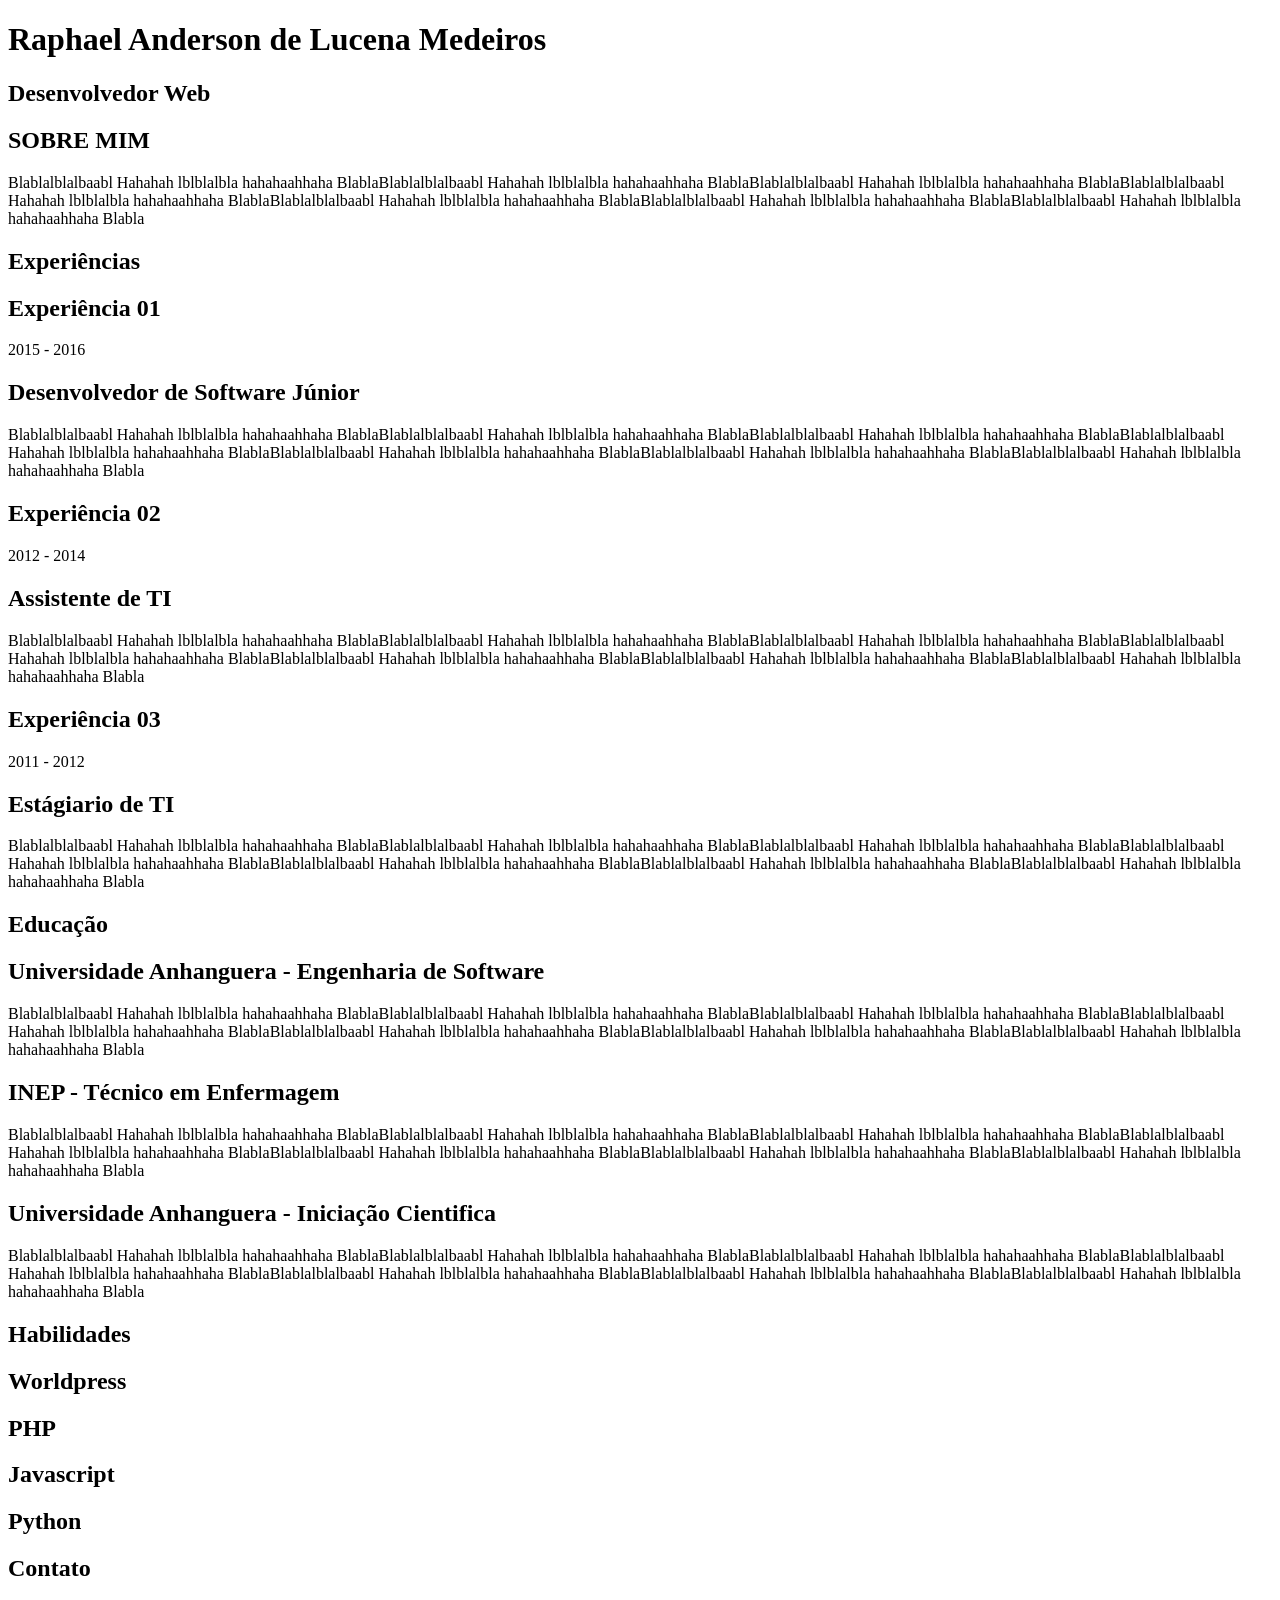
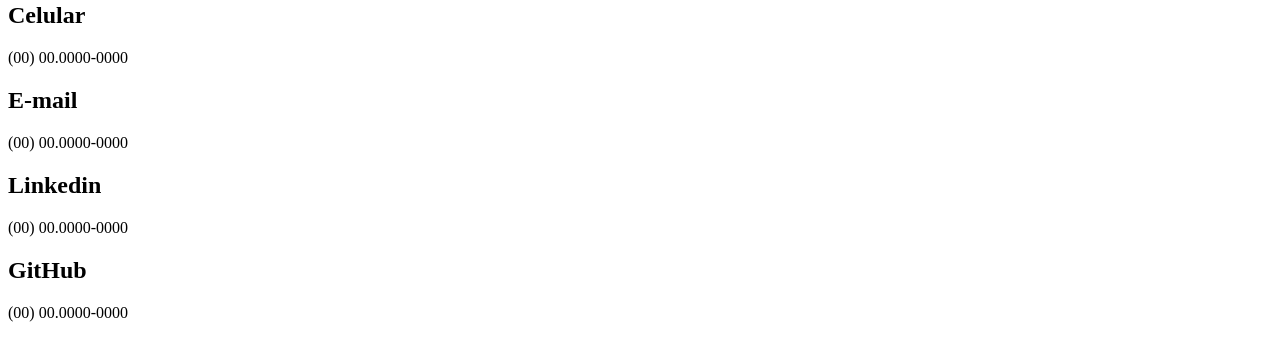
==== portifolio/index.html @ 4e3478a2 "Style Teste" ====
<!DOCTYPE html>
<html lang="pt">
<head>
    <meta charset="UTF-8">
    <meta name="viewport" content="width=device-width, initial-scale=1.0">
    <title>Currículo</title>
    <link rel="stylesheet" href="/style.css">
    <link rel="preconnect" href="https://fonts.googleapis.com">
    <link rel="preconnect" href="https://fonts.gstatic.com" crossorigin>
    <link href="https://fonts.googleapis.com/css2?family=Oswald:wght@300;@400;@500;@700&display=swap" rel="stylesheet">
</head>
<body>

    <div class="container">
        <div class="h-name">
            <h1>Raphael Anderson de Lucena Medeiros</h1>
            <h2>Desenvolvedor Web</h2>
        </div>

        <div class="h-sobre">
            <div class="h-title-sobre">
                <h2>SOBRE MIM</h2>

            </div>
            <div class="w-100">
                <p class="paragraf">Blablalblalbaabl  Hahahah lblblalbla  hahahaahhaha BlablaBlablalblalbaabl  Hahahah lblblalbla  hahahaahhaha BlablaBlablalblalbaabl  Hahahah lblblalbla  hahahaahhaha BlablaBlablalblalbaabl  Hahahah lblblalbla  hahahaahhaha BlablaBlablalblalbaabl  Hahahah lblblalbla  hahahaahhaha BlablaBlablalblalbaabl  Hahahah lblblalbla  hahahaahhaha BlablaBlablalblalbaabl  Hahahah lblblalbla  hahahaahhaha Blabla</p>
            </div>
        </div>

        <div class="h-experiencia">
            <div class="h-title-experiencia">
                <h2>Experiências</h2>
            </div>
            <div class="h-itens">

                <div class="item">
                    <div class="work">
                        <h2>Experiência 01</h2>
                        <p>2015 - 2016</p>
                    </div>
                    <div class="description">
                        <h2>Desenvolvedor de Software Júnior</h2>
                        <p>
                            Blablalblalbaabl  Hahahah lblblalbla  hahahaahhaha BlablaBlablalblalbaabl  Hahahah lblblalbla  hahahaahhaha BlablaBlablalblalbaabl  Hahahah lblblalbla  hahahaahhaha BlablaBlablalblalbaabl  Hahahah lblblalbla  hahahaahhaha BlablaBlablalblalbaabl  Hahahah lblblalbla  hahahaahhaha BlablaBlablalblalbaabl  Hahahah lblblalbla  hahahaahhaha BlablaBlablalblalbaabl  Hahahah lblblalbla  hahahaahhaha Blabla
                        </p>
                    </div>
                </div>

                <div class="item">
                    <div class="work">
                        <h2>Experiência 02</h2>
                        <p>2012 - 2014</p>
                    </div>
                    <div class="description">
                        <h2>Assistente de TI</h2>
                        <p>
                            Blablalblalbaabl  Hahahah lblblalbla  hahahaahhaha BlablaBlablalblalbaabl  Hahahah lblblalbla  hahahaahhaha BlablaBlablalblalbaabl  Hahahah lblblalbla  hahahaahhaha BlablaBlablalblalbaabl  Hahahah lblblalbla  hahahaahhaha BlablaBlablalblalbaabl  Hahahah lblblalbla  hahahaahhaha BlablaBlablalblalbaabl  Hahahah lblblalbla  hahahaahhaha BlablaBlablalblalbaabl  Hahahah lblblalbla  hahahaahhaha Blabla
                        </p>
                    </div>
                </div>

                <div class="item">
                    <div class="work">
                        <h2>Experiência 03</h2>
                        <p>2011 - 2012</p>
                    </div>
                    <div class="description">
                        <h2>Estágiario de TI</h2>
                        <p>
                            Blablalblalbaabl  Hahahah lblblalbla  hahahaahhaha BlablaBlablalblalbaabl  Hahahah lblblalbla  hahahaahhaha BlablaBlablalblalbaabl  Hahahah lblblalbla  hahahaahhaha BlablaBlablalblalbaabl  Hahahah lblblalbla  hahahaahhaha BlablaBlablalblalbaabl  Hahahah lblblalbla  hahahaahhaha BlablaBlablalblalbaabl  Hahahah lblblalbla  hahahaahhaha BlablaBlablalblalbaabl  Hahahah lblblalbla  hahahaahhaha Blabla
                        </p>
                    </div>
                </div>
            </div>
        </div>

        <div class="h-educacao">
            <div class="h-title-educacao">
                <h2>Educação</h2>
            </div>
            
            <div class="item">
                <div class="w-100 title">
                    <h2>Universidade Anhanguera - <span>Engenharia de Software</span></h2>
                </div>
                <p>Blablalblalbaabl  Hahahah lblblalbla  hahahaahhaha BlablaBlablalblalbaabl  Hahahah lblblalbla  hahahaahhaha BlablaBlablalblalbaabl  Hahahah lblblalbla  hahahaahhaha BlablaBlablalblalbaabl  Hahahah lblblalbla  hahahaahhaha BlablaBlablalblalbaabl  Hahahah lblblalbla  hahahaahhaha BlablaBlablalblalbaabl  Hahahah lblblalbla  hahahaahhaha BlablaBlablalblalbaabl  Hahahah lblblalbla  hahahaahhaha Blabla</p>
            </div>

            <div class="item">
                <div class="w-100 title">
                    <h2>INEP - <span>Técnico em Enfermagem</span></h2>
                </div>
                <p>Blablalblalbaabl  Hahahah lblblalbla  hahahaahhaha BlablaBlablalblalbaabl  Hahahah lblblalbla  hahahaahhaha BlablaBlablalblalbaabl  Hahahah lblblalbla  hahahaahhaha BlablaBlablalblalbaabl  Hahahah lblblalbla  hahahaahhaha BlablaBlablalblalbaabl  Hahahah lblblalbla  hahahaahhaha BlablaBlablalblalbaabl  Hahahah lblblalbla  hahahaahhaha BlablaBlablalblalbaabl  Hahahah lblblalbla  hahahaahhaha Blabla</p>
            </div>

            <div class="item">
                <div class="w-100 title">
                    <h2>Universidade Anhanguera - <span>Iniciação Cientifica</span></h2>
                </div>
                <p>Blablalblalbaabl  Hahahah lblblalbla  hahahaahhaha BlablaBlablalblalbaabl  Hahahah lblblalbla  hahahaahhaha BlablaBlablalblalbaabl  Hahahah lblblalbla  hahahaahhaha BlablaBlablalblalbaabl  Hahahah lblblalbla  hahahaahhaha BlablaBlablalblalbaabl  Hahahah lblblalbla  hahahaahhaha BlablaBlablalblalbaabl  Hahahah lblblalbla  hahahaahhaha BlablaBlablalblalbaabl  Hahahah lblblalbla  hahahaahhaha Blabla</p>
            </div>
        </div>

        <div class="h-habilidades">
            <div class="h-title-habilidades">
                <h2>Habilidades</h2>
            </div>

            <div class="item">
                <div class="title">
                    <h2>Worldpress</h2>
                </div>
                <div class="icon">
                    <div class="percentual-10"></div>
                </div>
            </div>

            <div class="item">
                <div class="title">
                    <h2>PHP</h2>
                </div>
                <div class="icon">
                    <div class="percentual-80"></div>
                </div>
            </div>

            <div class="item">
                <div class="title">
                    <h2>Javascript</h2>
                </div>
                <div class="icon">
                    <div class="percentual-100"></div>
                </div>
            </div>

            <div class="item">
                <div class="title">
                    <h2>Python</h2>
                </div>
                <div class="icon">
                    <div class="percentual-50"></div>
                </div>
            </div>
        </div>

        <div class="h-contato">
            <div class="h-title-contato">
                <h2>Contato</h2>
            </div>
            <div class="w-100 item">
                <h2>Celular</h2>
                <p>(00) 00.0000-0000</p>
            </div>
            <div class="w-100 item">
                <h2>E-mail</h2>
                <p>(00) 00.0000-0000</p>
            </div>
            <div class="w-100 item">
                <h2>Linkedin</h2>
                <p>(00) 00.0000-0000</p>
            </div>
            <div class="w-100 item">
                <h2>GitHub</h2>
                <p>(00) 00.0000-0000</p>
            </div>
        </div>
    </div>
    
    <footer></footer>
    
</body>
</html>
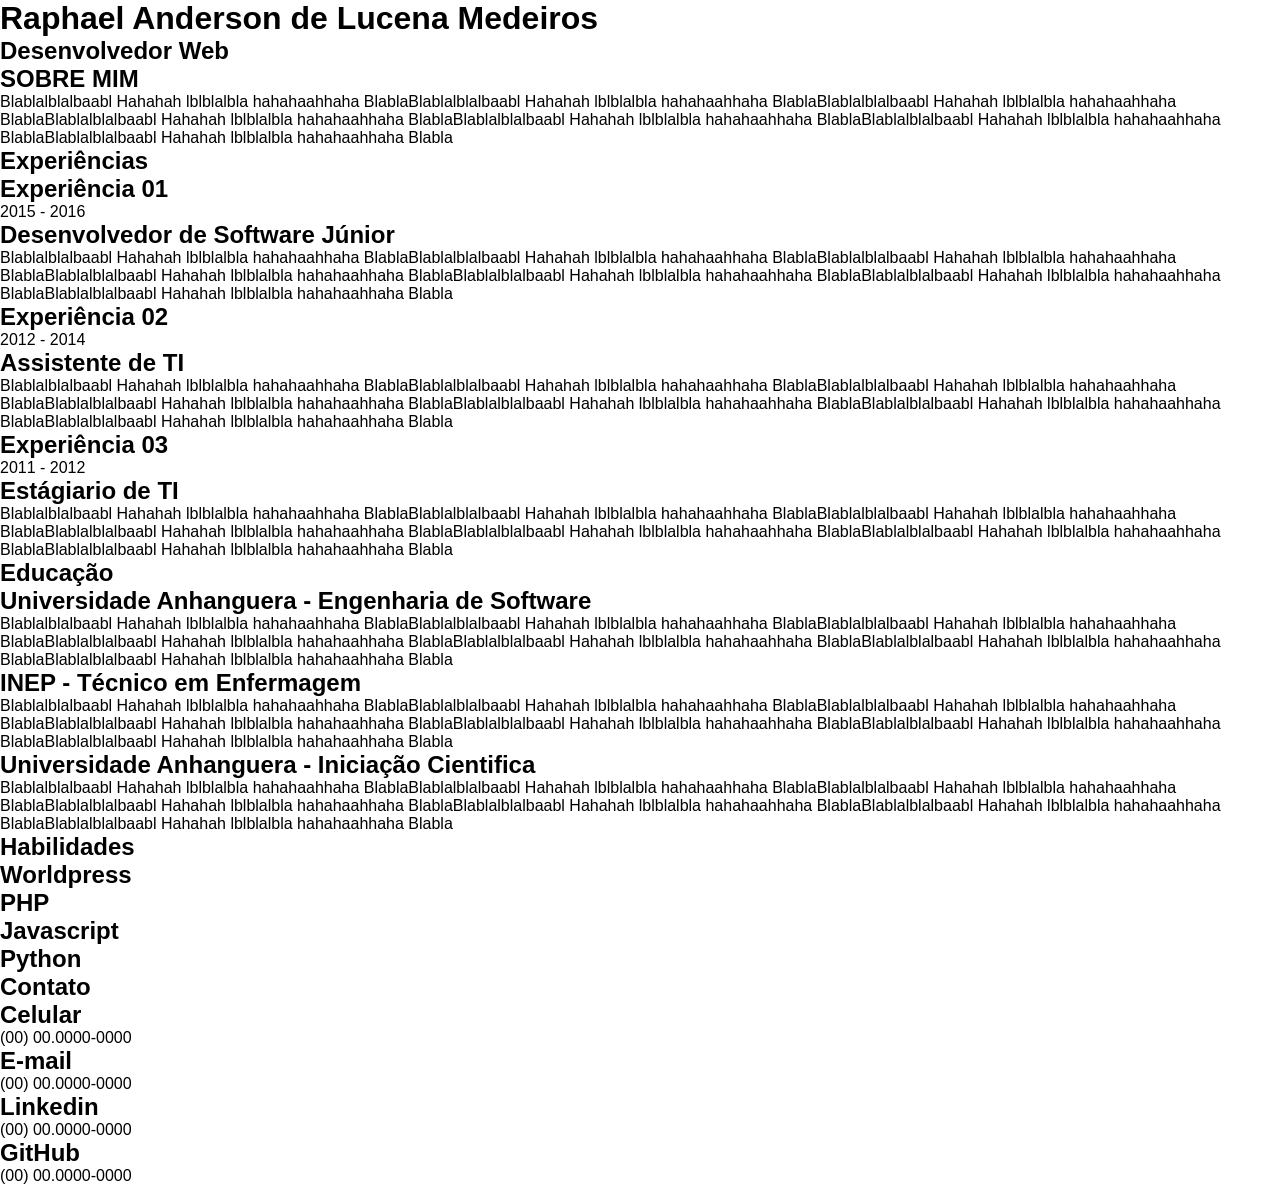
==== commit 6a3d3d27: "Style Teste 1" ====
--- a/portifolio/index.html
+++ b/portifolio/index.html
@@ -4,7 +4,7 @@
     <meta charset="UTF-8">
     <meta name="viewport" content="width=device-width, initial-scale=1.0">
     <title>Currículo</title>
-    <link rel="stylesheet" href="/style.css">
+    <link rel="stylesheet" href="style.css">
     <link rel="preconnect" href="https://fonts.googleapis.com">
     <link rel="preconnect" href="https://fonts.gstatic.com" crossorigin>
     <link href="https://fonts.googleapis.com/css2?family=Oswald:wght@300;@400;@500;@700&display=swap" rel="stylesheet">
--- a/portifolio/style.css
+++ b/portifolio/style.css
@@ -0,0 +1,16 @@
+@import "/assets/css/home.css";
+@import "/assets/css/responsive.css";
+@import "/assets/css/utils.css";
+
+* {
+    margin: 0;
+    padding: 0;
+    box-sizing: border-box;
+}
+
+html, body {
+    width: 100%;
+    height: 100%;
+    font-family: 'Oswald', sans-serif;
+    font-style: normal;
+}
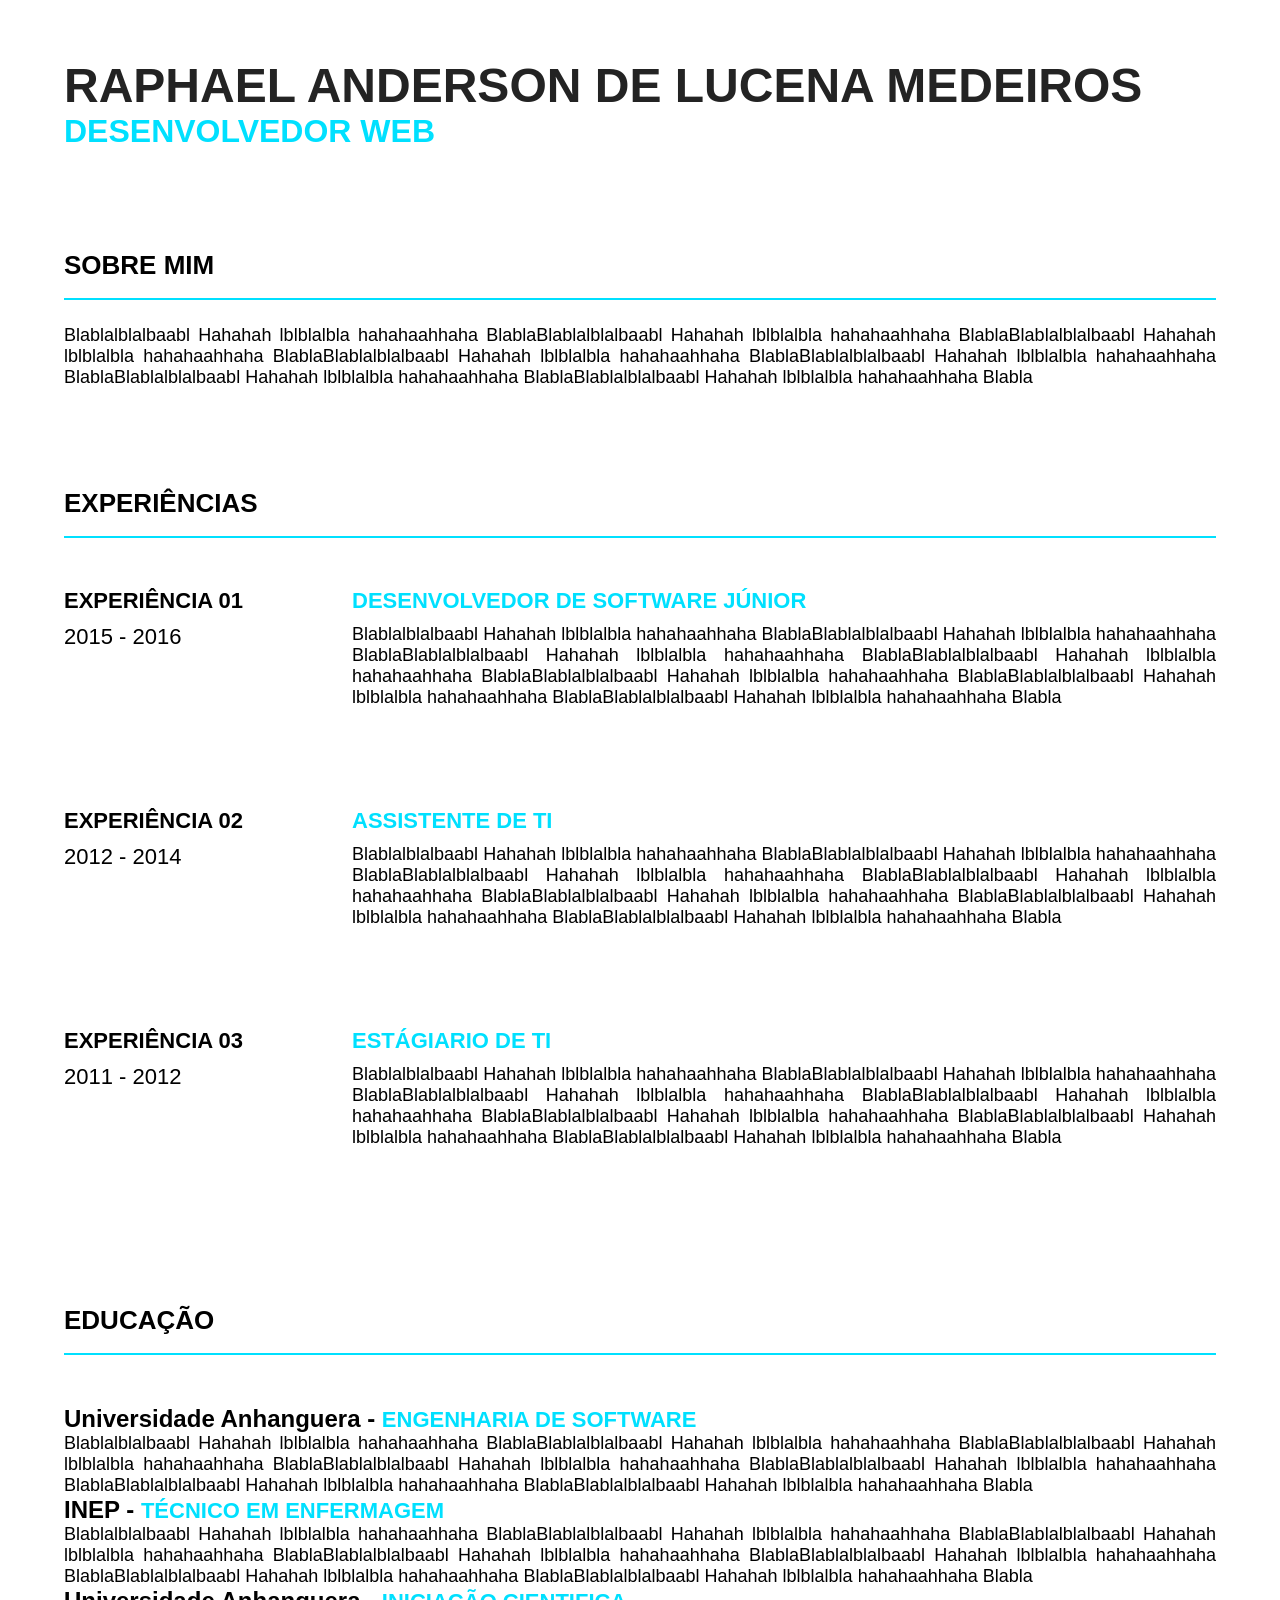
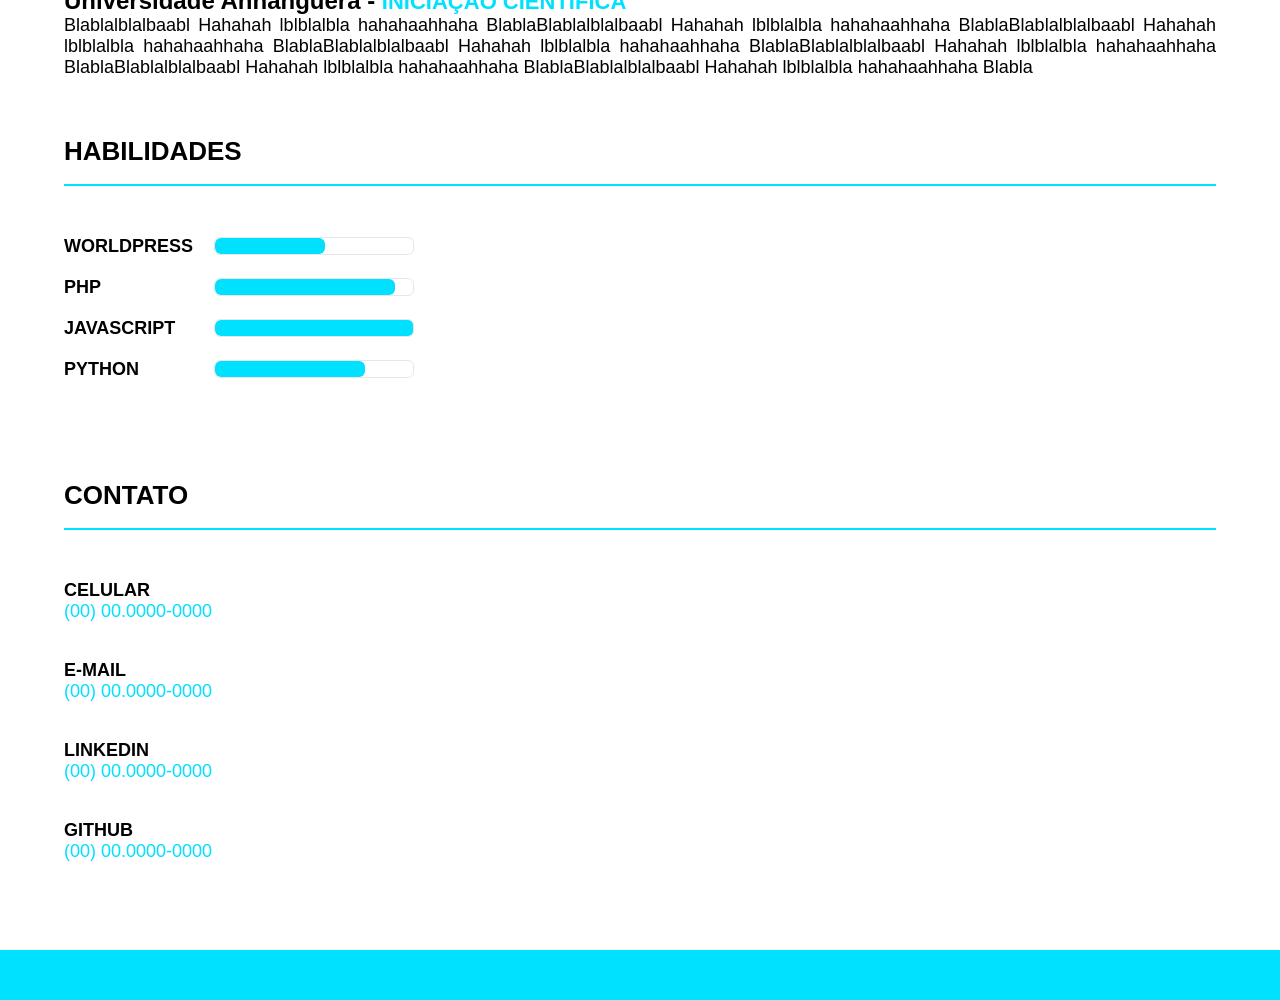
==== commit 9729415a: "Style 4" ====
--- a/portifolio/index.html
+++ b/portifolio/index.html
@@ -4,7 +4,7 @@
     <meta charset="UTF-8">
     <meta name="viewport" content="width=device-width, initial-scale=1.0">
     <title>Currículo</title>
-    <link rel="stylesheet" href="style.css">
+    <link rel="stylesheet" href="/portifolio/style.css">
     <link rel="preconnect" href="https://fonts.googleapis.com">
     <link rel="preconnect" href="https://fonts.gstatic.com" crossorigin>
     <link href="https://fonts.googleapis.com/css2?family=Oswald:wght@300;@400;@500;@700&display=swap" rel="stylesheet">
--- a/portifolio/style.css
+++ b/portifolio/style.css
@@ -1,6 +1,6 @@
-@import "/assets/css/home.css";
-@import "/assets/css/responsive.css";
-@import "/assets/css/utils.css";
+@import "/portifolio/assets/css/home.css";
+@import "/portifolio/assets/css/responsive.css";
+@import "/portifolio/assets/css/utils.css";
 
 * {
     margin: 0;
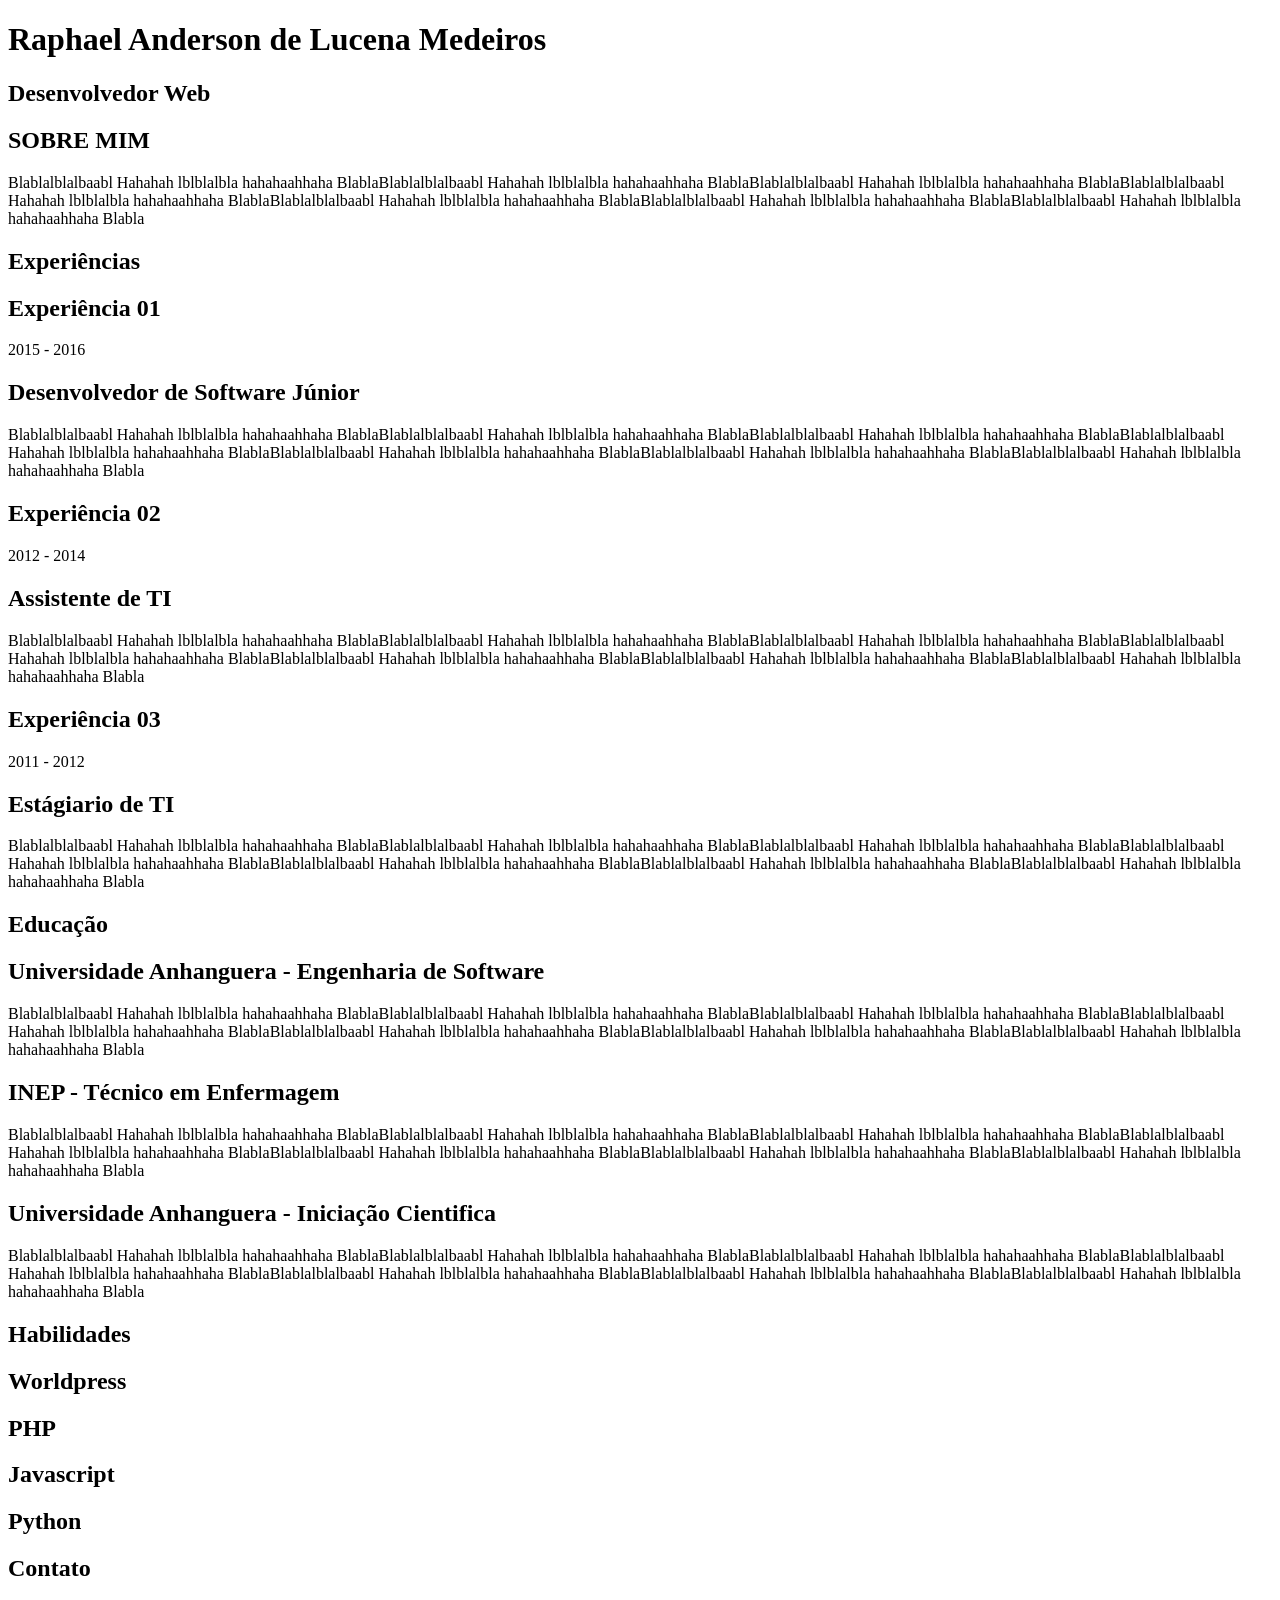
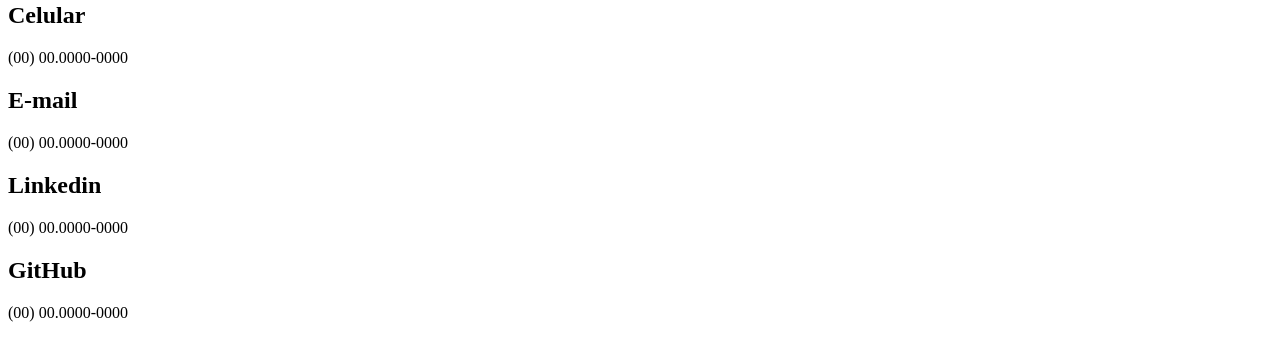
==== commit a47caa95: "Correção URL" ====
--- a/portifolio/index.html
+++ b/portifolio/index.html
@@ -4,7 +4,7 @@
     <meta charset="UTF-8">
     <meta name="viewport" content="width=device-width, initial-scale=1.0">
     <title>Currículo</title>
-    <link rel="stylesheet" href="/portifolio/style.css">
+    <link rel="stylesheet" href="./portifolio/style.css">
     <link rel="preconnect" href="https://fonts.googleapis.com">
     <link rel="preconnect" href="https://fonts.gstatic.com" crossorigin>
     <link href="https://fonts.googleapis.com/css2?family=Oswald:wght@300;@400;@500;@700&display=swap" rel="stylesheet">
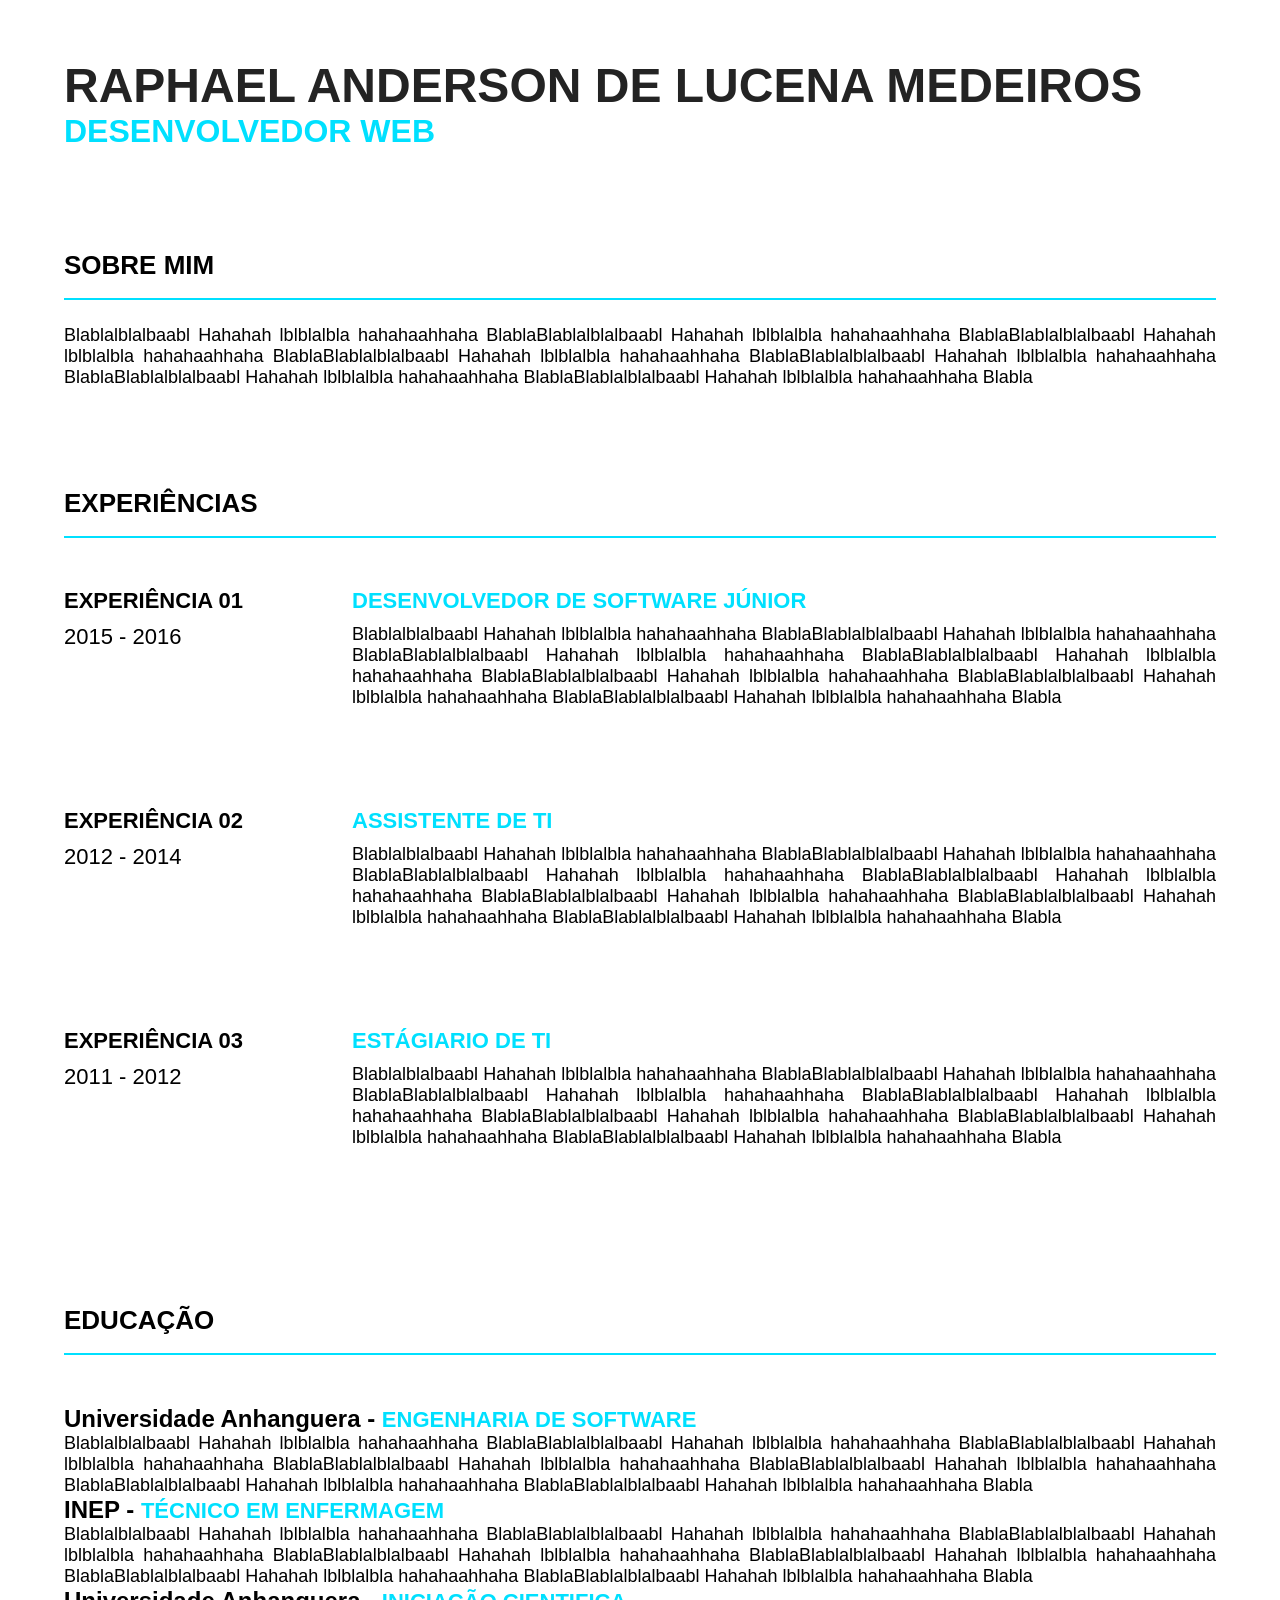
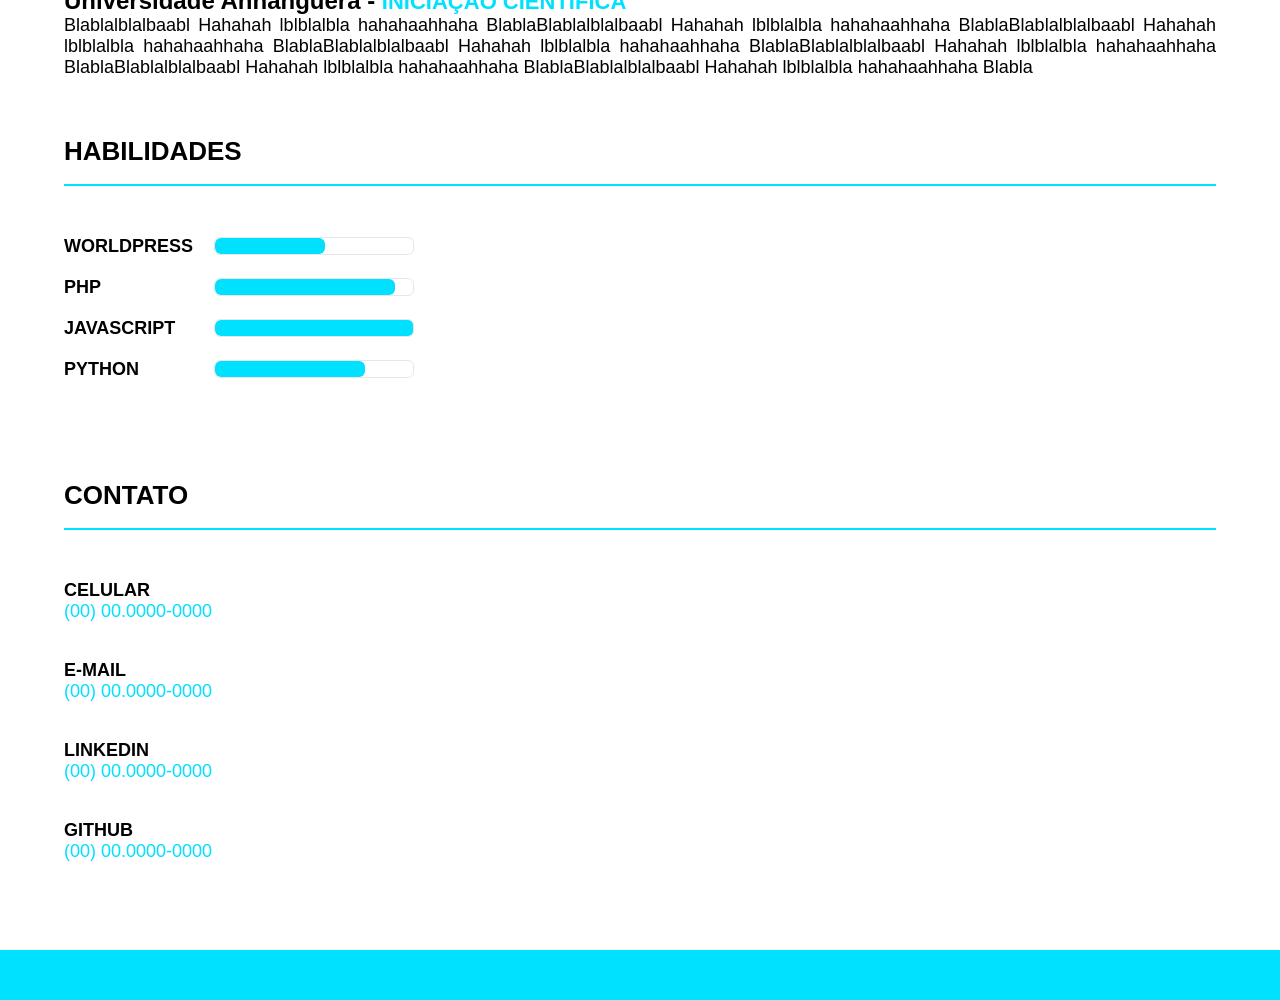
==== commit 4b21fc1a: "Não pode colocar ponto na frente." ====
--- a/portifolio/index.html
+++ b/portifolio/index.html
@@ -4,7 +4,7 @@
     <meta charset="UTF-8">
     <meta name="viewport" content="width=device-width, initial-scale=1.0">
     <title>Currículo</title>
-    <link rel="stylesheet" href="./portifolio/style.css">
+    <link rel="stylesheet" href="/portifolio/style.css">
     <link rel="preconnect" href="https://fonts.googleapis.com">
     <link rel="preconnect" href="https://fonts.gstatic.com" crossorigin>
     <link href="https://fonts.googleapis.com/css2?family=Oswald:wght@300;@400;@500;@700&display=swap" rel="stylesheet">
--- a/portifolio/style.css
+++ b/portifolio/style.css
@@ -0,0 +1,16 @@
+@import "/portifolio/assets/css/home.css";
+@import "/portifolio/assets/css/responsive.css";
+@import "/portifolio/assets/css/utils.css";
+
+* {
+    margin: 0;
+    padding: 0;
+    box-sizing: border-box;
+}
+
+html, body {
+    width: 100%;
+    height: 100%;
+    font-family: 'Oswald', sans-serif;
+    font-style: normal;
+}
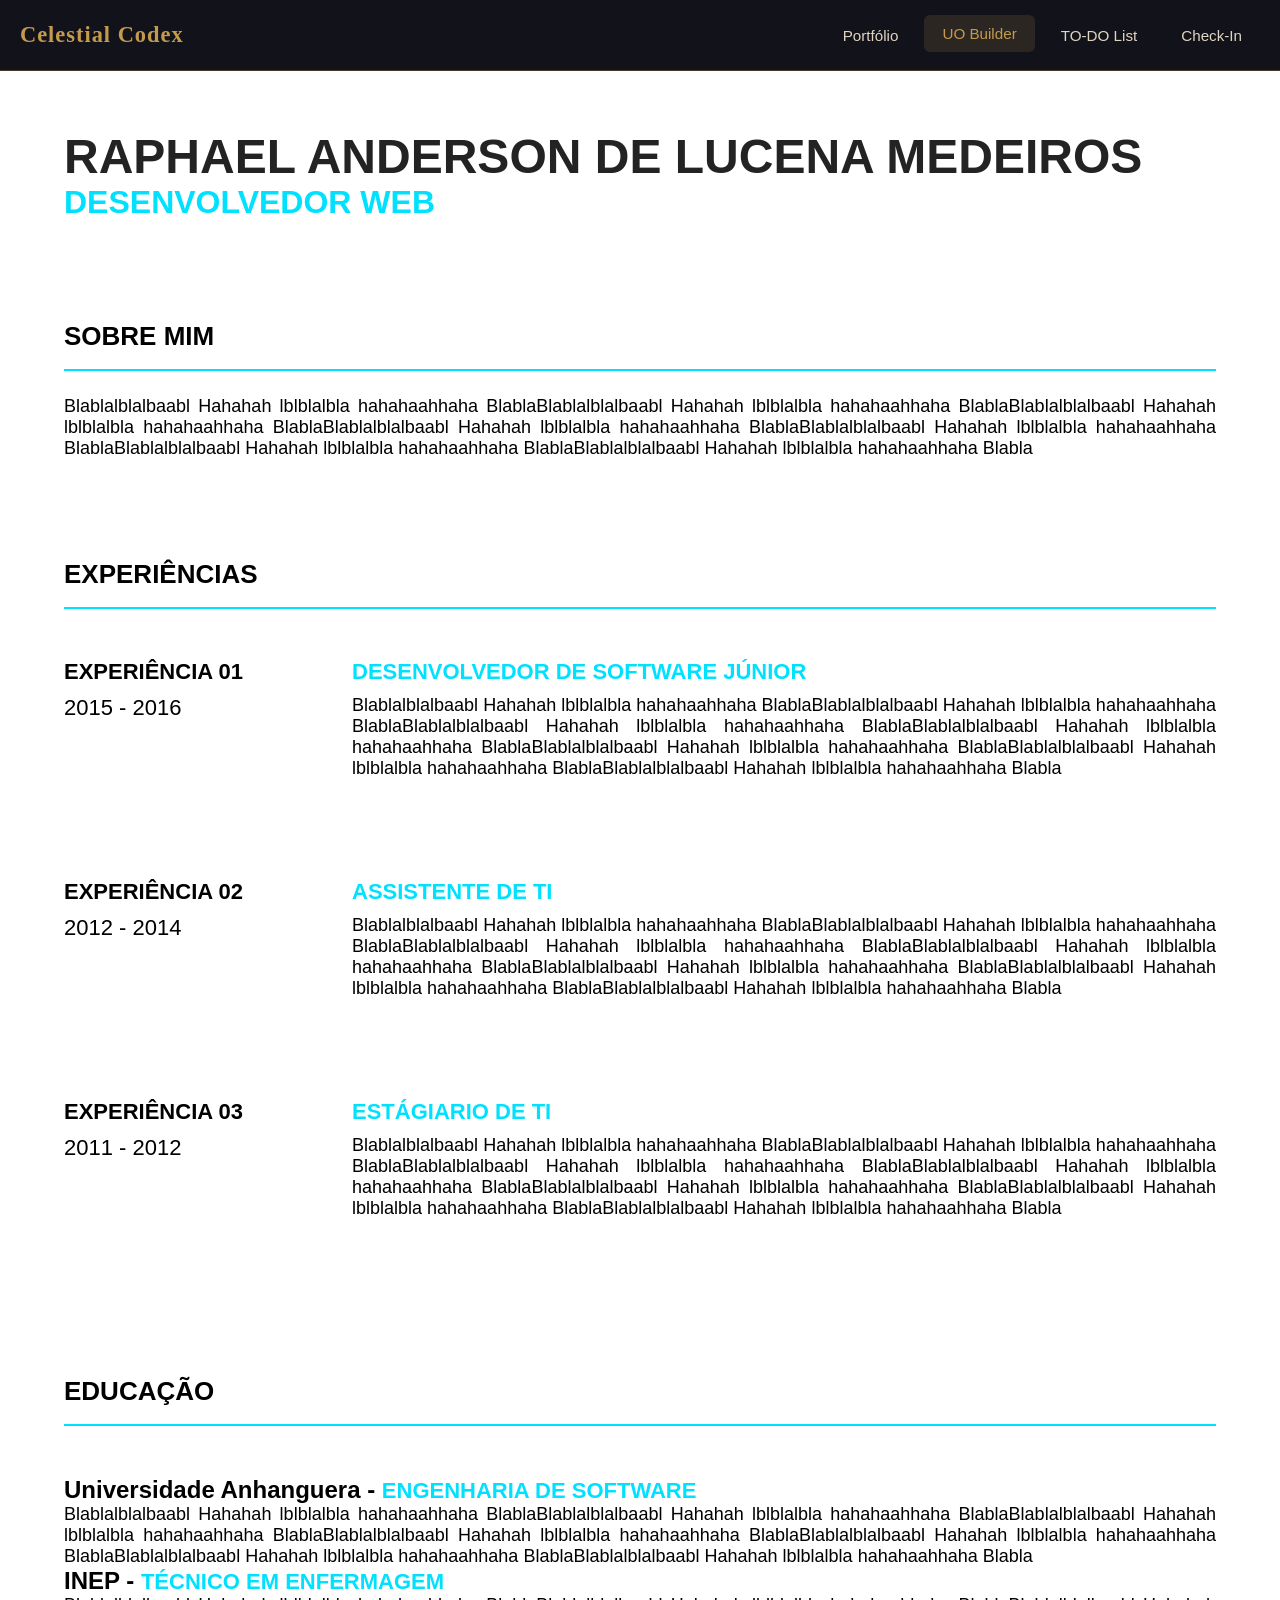
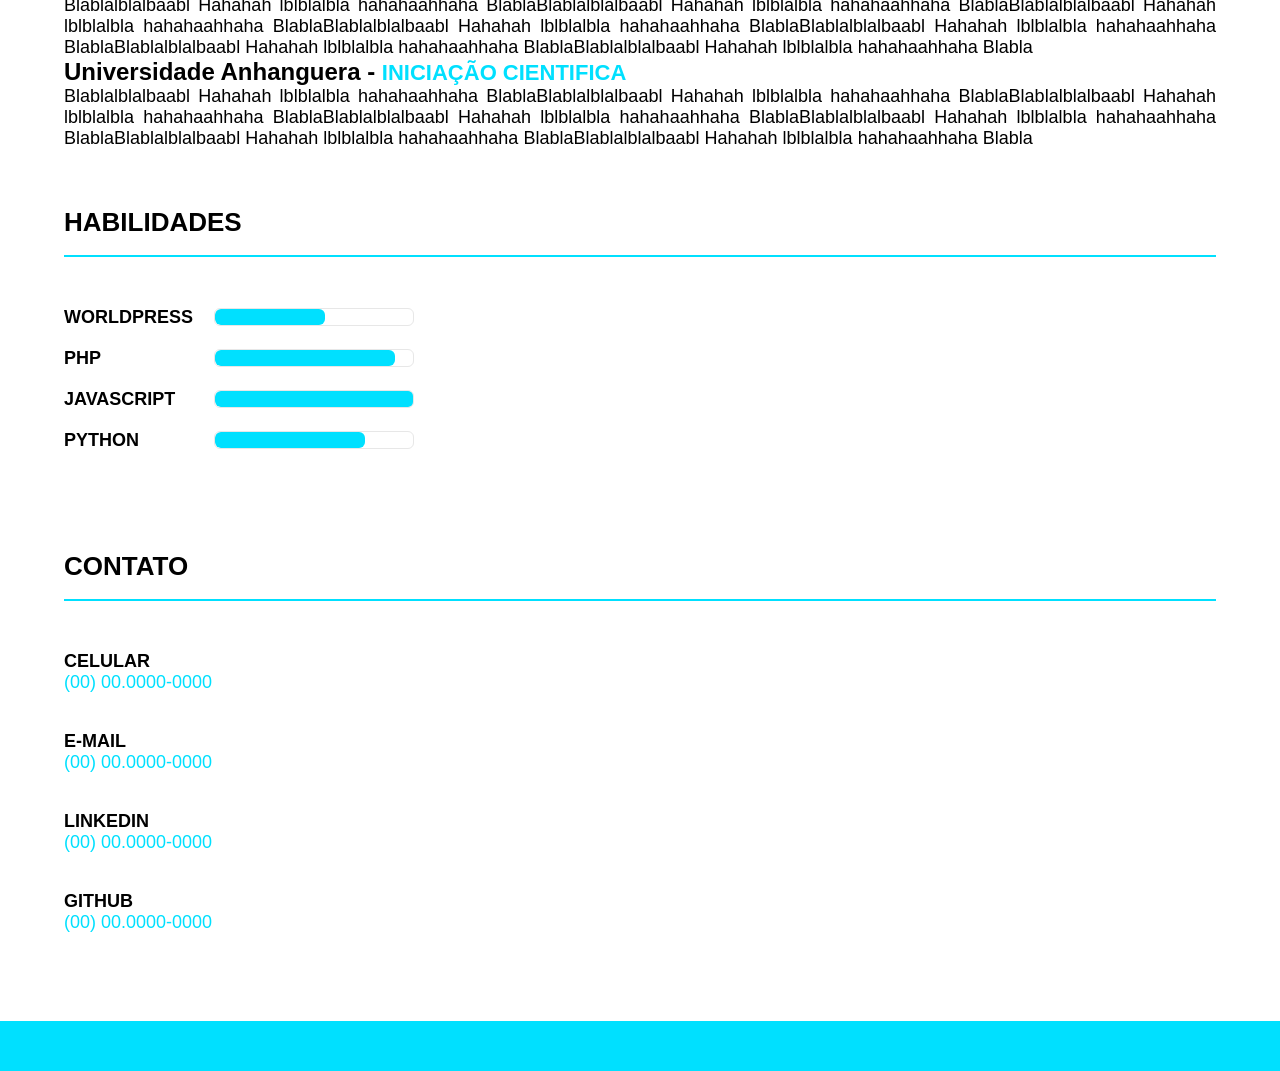
==== commit 5c806b06: "Ajuste navbar" ====
--- a/portifolio/index.html
+++ b/portifolio/index.html
@@ -8,8 +8,36 @@
     <link rel="preconnect" href="https://fonts.googleapis.com">
     <link rel="preconnect" href="https://fonts.gstatic.com" crossorigin>
     <link href="https://fonts.googleapis.com/css2?family=Oswald:wght@300;@400;@500;@700&display=swap" rel="stylesheet">
+    <link rel="stylesheet" href="/central/css/estilos-navbar.css">
+    <style>
+        /* Ajuste para não conflitar com o header antigo */
+        .app-container {
+            padding-top: 70px; /* espaço para a navbar fixa */
+        }
+    </style>
 </head>
+
 <body>
+    <!-- NOVA NAVBAR -->
+    <nav>
+        <div class="navbar">
+            <a href="#" class="logo">Celestial Codex</a>
+            
+            <div class="nav-links">
+                <a href="/portifolio/index.html">Portfólio</a>
+                <a href="#" class="active">UO Builder</a>
+                <a href="/TODO/index.html">TO-DO List</a>
+                <a href="/checkin/index.html">Check-In</a>
+            </div>
+            
+            <div class="mobile-menu">
+                <!-- Menu mobile aqui se quiser expandir com JS -->
+                <a href="/portifolio/index.html">Portfólio</a>
+                <a href="#">UO Builder</a>
+                <a href="/TODO/index.html">TO-DO List</a>
+            </div>
+        </div>
+    </nav>
 
     <div class="container">
         <div class="h-name">
--- a/central/css/estilos-navbar.css
+++ b/central/css/estilos-navbar.css
@@ -0,0 +1,78 @@
+/* ==================== NAVBAR UNIFICADA ==================== */
+:root {
+    --nav-bg: rgba(6, 6, 15, 0.95);
+    --nav-gold: #c49b4c;
+    --nav-text: #e0d5c0;
+}
+
+nav {
+    position: sticky;
+    top: 0;
+    z-index: 10000;
+    background: var(--nav-bg);
+    backdrop-filter: blur(12px);
+    border-bottom: 1px solid rgba(196, 155, 76, 0.3);
+    padding: 0 20px;
+    transition: all 0.3s ease;
+}
+
+.navbar {
+    max-width: 1600px;
+    margin: 0 auto;
+    display: flex;
+    align-items: center;
+    justify-content: space-between;
+    height: 70px;
+}
+
+.logo {
+    font-family: 'Cinzel', serif;
+    font-size: 1.4rem;
+    font-weight: 700;
+    color: var(--nav-gold);
+    text-decoration: none;
+    letter-spacing: 1px;
+}
+
+.nav-links {
+    display: flex;
+    gap: 8px;
+}
+
+.nav-links a {
+    color: var(--nav-text);
+    text-decoration: none;
+    padding: 10px 18px;
+    border-radius: 6px;
+    font-weight: 500;
+    transition: all 0.25s ease;
+    font-size: 0.95rem;
+}
+
+.nav-links a:hover,
+.nav-links a.active {
+    background: rgba(196, 155, 76, 0.15);
+    color: var(--nav-gold);
+    transform: translateY(-2px);
+}
+
+/* Mobile */
+.mobile-menu {
+    display: none;
+    background: #0a0a1a;
+    padding: 15px;
+    border-top: 1px solid #c49b4c33;
+}
+
+@media (max-width: 900px) {
+    .nav-links {
+        display: none;
+    }
+    .mobile-menu {
+        display: block;
+    }
+    .mobile-menu a {
+        display: block;
+        padding: 12px 0;
+    }
+}
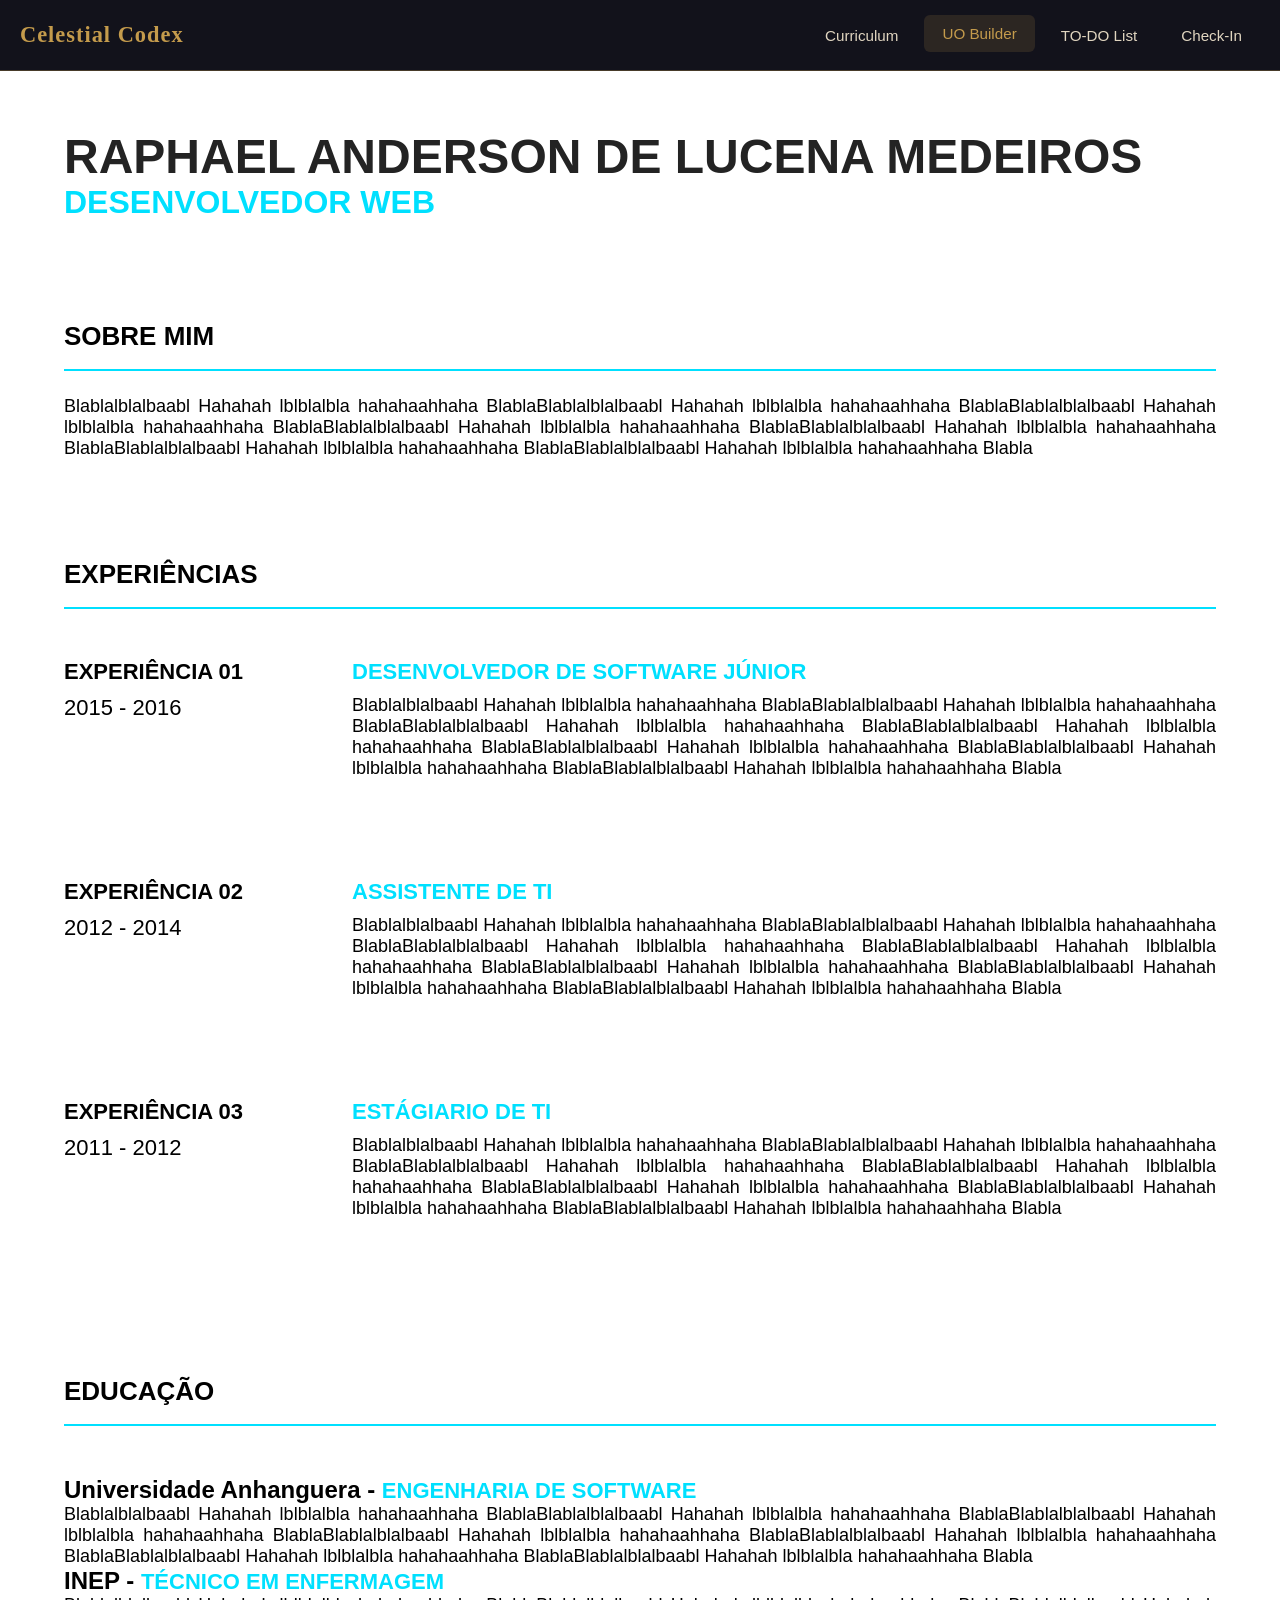
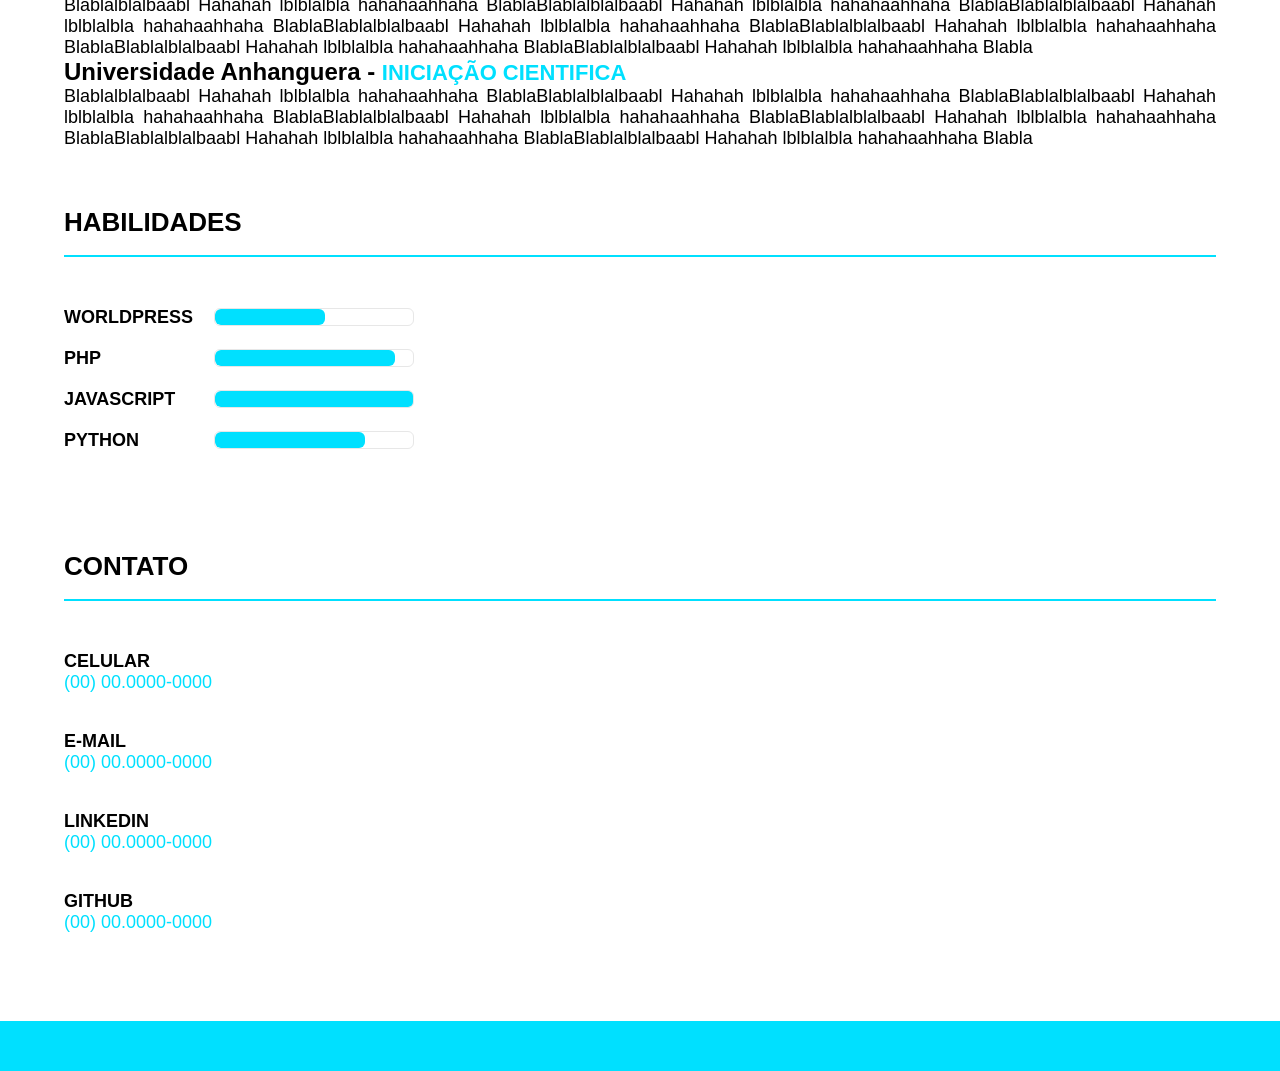
==== commit 74869585: "Agora Vai" ====
--- a/portifolio/index.html
+++ b/portifolio/index.html
@@ -21,20 +21,20 @@
     <!-- NOVA NAVBAR -->
     <nav>
         <div class="navbar">
-            <a href="#" class="logo">Celestial Codex</a>
+            <a href="/index.html" class="logo">Celestial Codex</a>
             
             <div class="nav-links">
-                <a href="/portifolio/index.html">Portfólio</a>
-                <a href="#" class="active">UO Builder</a>
-                <a href="/TODO/index.html">TO-DO List</a>
-                <a href="/checkin/index.html">Check-In</a>
+                <a href="#">Curriculum</a>
+                <a href="/UO/index.html" class="active">UO Builder</a>
+                <a href="#">TO-DO List</a>
+                <a href="#">Check-In</a>
             </div>
             
             <div class="mobile-menu">
                 <!-- Menu mobile aqui se quiser expandir com JS -->
-                <a href="/portifolio/index.html">Portfólio</a>
-                <a href="#">UO Builder</a>
-                <a href="/TODO/index.html">TO-DO List</a>
+                <a href="/#">Curriculum</a>
+                <a href="/UO/index.html">UO Builder</a>
+                <a href="#">TO-DO List</a>
             </div>
         </div>
     </nav>
